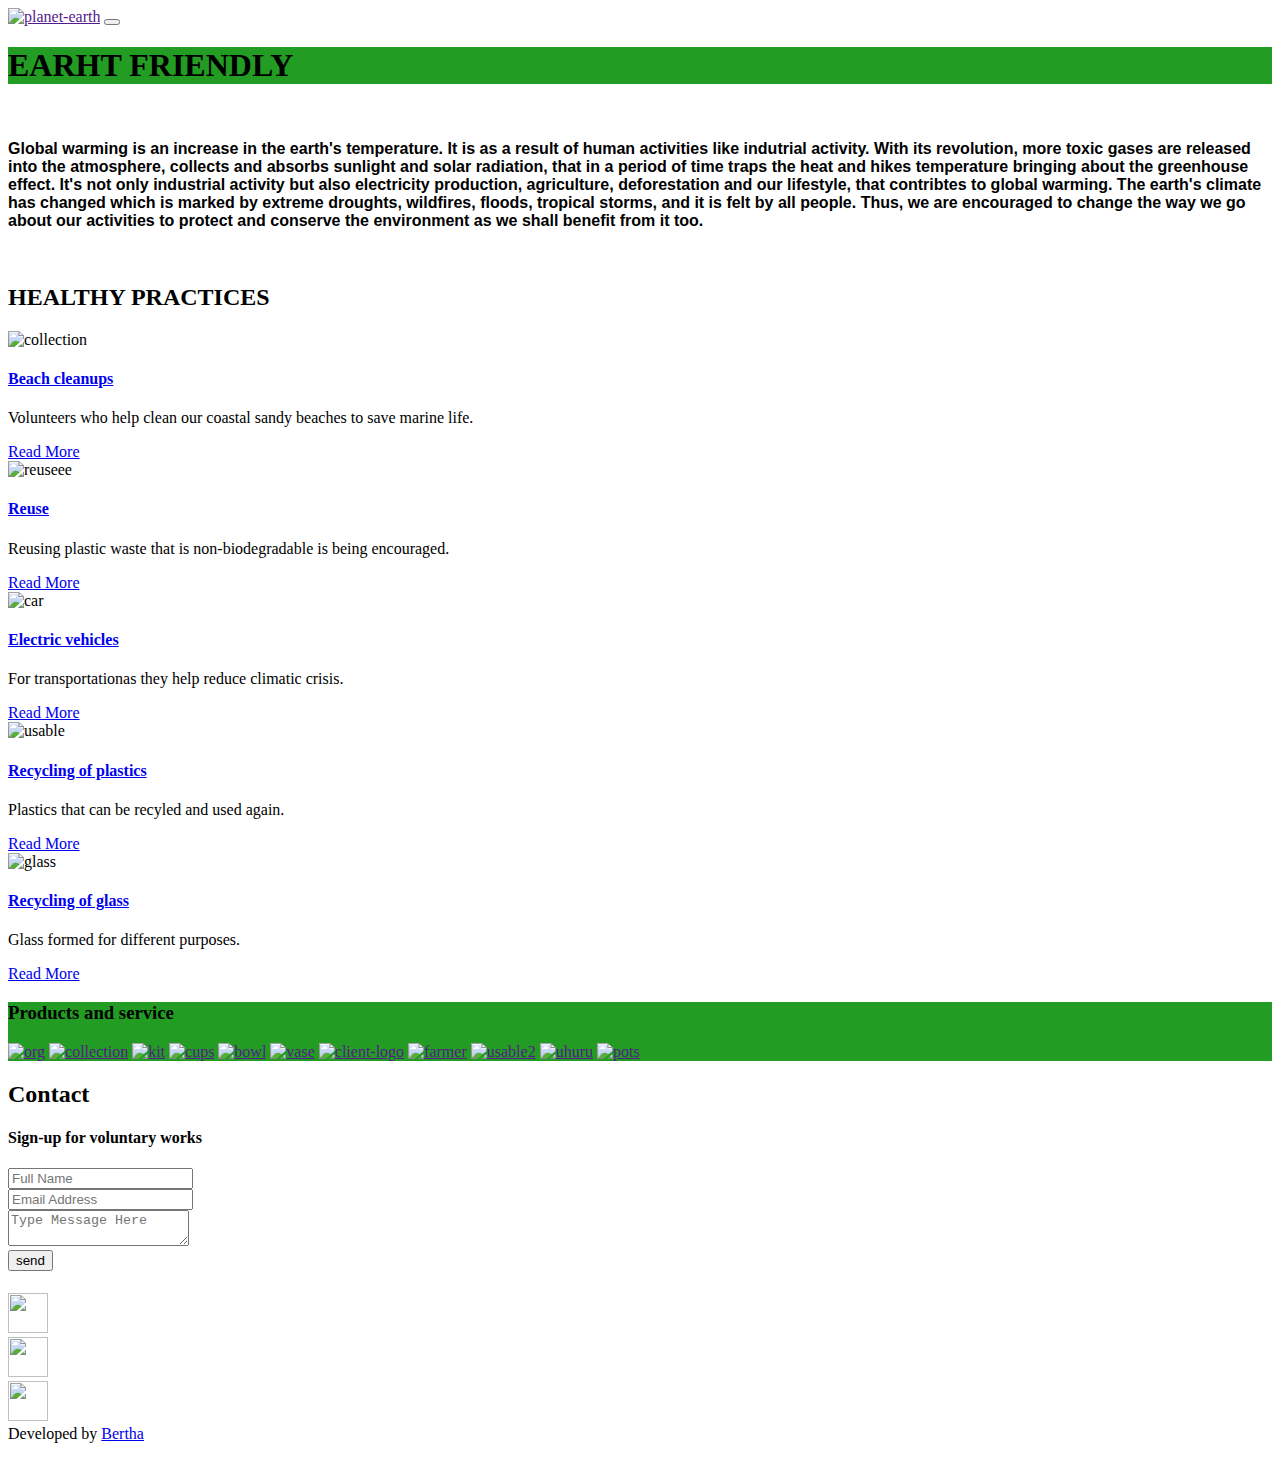
==== index.html @ 5076a126 "Add files via upload" ====
<!DOCTYPE html>

<!--
 // WEBSITE: https://themefisher.com
 // TWITTER: https://twitter.com/themefisher
 // FACEBOOK: https://www.facebook.com/themefisher
 // GITHUB: https://github.com/themefisher/
-->

<html lang="en">
<head>

  <!-- Basic Page Needs
  ================================================== -->
  <meta charset="utf-8">
  <title>EARTH FRIENDLY</title>

  <!-- Mobile Specific Metas
  ================================================== -->
  <meta http-equiv="X-UA-Compatible" content="IE=edge">
  <meta name="description" content="Creative Portfolio Template">
  <meta name="viewport" content="width=device-width, initial-scale=1.0, maximum-scale=5.0">
  <meta name="author" content="Themefisher">
  <meta name="generator" content="Themefisher Kross Template v1.0">
  <!-- Favicon -->
  <link rel="shortcut icon" type="image/x-icon" href="project/planet-earth.png" />
  
  <!-- ** Plugins Needed for the Project ** -->
  <!-- Bootstrap -->
  <link rel="stylesheet" href="plugins/bootstrap/bootstrap.min.css">
  <!-- slick slider -->
  <link rel="stylesheet" href="plugins/slick/slick.css">
  <!-- themefy-icon -->
  <link rel="stylesheet" href="plugins/themify-icons/themify-icons.css">

  <!-- Main Stylesheet -->
  <link href="css/style.css" rel="stylesheet">

</head>
<body>
  

<header class="navigation fixed-top">
  <nav class="navbar navbar-expand-lg navbar-dark">
    <a class="navbar-brand font-tertiary h3" href=""><img src="project/planet-earth.png" alt="planet-earth" height="100" width="100"></a>
    <button class="navbar-toggler" type="button" data-toggle="collapse" data-target="#navigation"
      aria-controls="navigation" aria-expanded="false" aria-label="Toggle navigation">
      <span class="navbar-toggler-icon"></span>
    </button>
  </nav>
</header>

<!-- page title -->
<section class="page-title bg-primary position-relative" style="background-color: rgb(34, 156, 34);">
  <div class="container">
    <div class="row">
      <div class="col-12 text-center">
        <h1 class="text-white font-tertiary">EARHT FRIENDLY</h1>
      </div>
    </div>
  </div>
</section>
<!-- /page title -->

<br>
<div class="col-12 text-center" style="font-weight: 800; font-size:max ; font-family: Impact, Haettenschweiler, 'Arial Narrow Bold', sans-serif;">
  <p>Global warming is an increase in the earth's temperature. It is as a result of human activities like indutrial activity. With its revolution, more toxic gases are released into the atmosphere, collects and absorbs sunlight and solar radiation, that in a period of time traps the heat and hikes temperature bringing about the greenhouse effect. It's not only industrial activity but also electricity production, agriculture, deforestation and our lifestyle, that contribtes to global warming. The earth's climate has changed which is marked by extreme droughts, wildfires, floods, tropical storms, and it is felt by all people. Thus, we are encouraged to change the way we go about our activities to protect and conserve the environment as we shall benefit from it too. </p>
  </div>

  <br>
<div class="col-12 text-center">
<h2 class="text-black font-tertiary">HEALTHY PRACTICES</h2>
</div>

<!-- blog -->
<section class="section">
  <div class="container">
    <div class="row">
        <div class="col-lg-4 col-sm-6 mb-4">
          <article class="card shadow">
            <img class="rounded card-img-top" src="project/collection.jpg" alt="collection" height="268">
            <div class="card-body">
              <h4 class="card-title"><a class="text-dark" href="cleanups.html">Beach cleanups</a>
              </h4>
              <p class="cars-text">Volunteers who help clean our coastal sandy beaches to save marine life.</p>
              <a href="cleanups.html" class="btn btn-xs btn-primary">Read More</a>
            </div>
          </article>
        </div>
      <div class="col-lg-4 col-sm-6 mb-4">
        <article class="card shadow">
          <img class="rounded card-img-top" src="project/reuseee.jpeg" alt="reuseee" height="268" width="100">
          <div class="card-body">
            <h4 class="card-title"><a class="text-dark" href="reuse.html">Reuse</a>
            </h4>
            <p class="cars-text">Reusing plastic waste that is non-biodegradable is being encouraged.</p>
            <a href="reuse.html" class="btn btn-xs btn-primary">Read More</a>
          </div>
        </article>
      </div>
      <div class="col-lg-4 col-sm-6 mb-4">
        <article class="card shadow">
          <img class="rounded card-img-top" src="project/car.jpg" alt="car" height="268">
          <div class="card-body">
            <h4 class="card-title"><a class="text-dark" href="electric.html">Electric vehicles</a>
            </h4>
            <p class="cars-text">For transportationas they help reduce climatic crisis.</p>
            <a href="electric.html" class="btn btn-xs btn-primary">Read More</a>
          </div>
        </article>
      </div>
      <div class="col-lg-4 col-sm-6 mb-4">
        <article class="card shadow">
          <img class="rounded card-img-top" src="project/usable.png" alt="usable" height="268">
          <div class="card-body">
            <h4 class="card-title"><a class="text-dark" href="plastic.html">Recycling of plastics</a>
            </h4>
            <p class="cars-text">Plastics that can be recyled and used again.</p>
            <a href="plastic.html" class="btn btn-xs btn-primary">Read More</a>
          </div>
        </article>
      </div>
      <div class="col-lg-4 col-sm-6 mb-4">
        <article class="card shadow">
          <img class="rounded card-img-top" src="project/glass.jpg" alt="glass" height="268">
          <div class="card-body">
            <h4 class="card-title"><a class="text-dark" href="glass.html">Recycling of glass</a>
            </h4>
            <p class="cars-text">Glass formed for different purposes.</p>
            <a href="glass.html" class="btn btn-xs btn-primary">Read More</a>
          </div>
        </article>
      </div>
    </div>
  </div>
</section>
<!-- /blog -->

<!-- clients -->
<section class="section bg-green" style="background-color: rgb(34, 156, 34)";>
  <div class="container">
    <div class="row">
      <div class="col-12 text-center">
        <h3 class="section-title" style="color:black">Products and service</h3>
      </div>
    </div>
    <div class="row">
      <div class="col-12">
        <div class="client-logo-slider d-flex align-items-center">
          <a href="" class="text-center d-block outline-0 p-4"><img class="d-unset img-fluid"
              src="project/org.jpg" alt="org" height="1200" width="1500"></a>
          <a href="" class="text-center d-block outline-0 p-4"><img class="d-unset img-fluid"
              src="project/collection.jpg" alt="collection" height="200" width="200"></a>
          <a href="" class="text-center d-block outline-0 p-4"><img class="d-unset img-fluid"
              src="project/kit.png" alt="kit" height="135" width="135"></a>
          <a href="" class="text-center d-block outline-0 p-4"><img class="d-unset img-fluid"
              src="project/cups.png" alt="cups" height="135" width="135"></a>
          <a href="" class="text-center d-block outline-0 p-4"><img class="d-unset img-fluid"
              src="project/bowl.png" alt="bowl" height="135" width="135"></a>
          <a href="" class="text-center d-block outline-0 p-4"><img class="d-unset img-fluid"
              src="project/vase.png" alt="vase" height="135" width="135"></a>
          <a href="" class="text-center d-block outline-0 p-4"><img class="d-unset img-fluid"
              src="project/window.jpg" alt="client-logo"></a>
          <a href="" class="text-center d-block outline-0 p-4"><img class="d-unset img-fluid"
                src="project/farmer.jpg" alt="farmer" height="200" width="200"></a>
          <a href="" class="text-center d-block outline-0 p-4"><img class="d-unset img-fluid"
                  src="project/usable2.png" alt="usable2" height="00" width="200"></a>
          <a href="" class="text-center d-block outline-0 p-4"><img class="d-unset img-fluid"
                    src="project/uhuru.png" alt="uhuru" height="100" width="200"></a>
          <a href="" class="text-center d-block outline-0 p-4"><img class="d-unset img-fluid"
                      src="project/pots.jpg" alt="pots" height="100" width="200"></a>
        </div>
      </div>
    </div>
  </div>
</section>
<!-- /clients -->

<!-- contact -->
<section class="section section-on-footer" data-background="color: bg-white">
  <div class="container">
    <div class="row">
      <div class="col-12 text-center">
        <h2 class="section-title">Contact</h2>
      </div>
      <div class="col-lg-8 mx-auto">
        <div class="bg-white rounded text-center p-5 shadow-down">
          <h4 class="mb-80">Sign-up for voluntary works</h4>
          <form action="#" class="row">
            <div class="col-md-6">
              <input type="text" id="name" name="name" placeholder="Full Name" class="form-control px-0 mb-4" required>
            </div>
            <div class="col-md-6">
              <input type="email" id="email" name="email" placeholder="Email Address" class="form-control px-0 mb-4" required>
            </div>
            <div class="col-12">
              <textarea name="message" id="message" class="form-control px-0 mb-4"
                placeholder="Type Message Here" required></textarea>
            </div>
            <div class="col-lg-6 col-10 mx-auto">
              <button class="btn btn-primary w-100">send</button>
            </div>
          </form>
        </div>
      </div>
    </div>
  </div>
</section>
<!-- /contact -->

<!-- footer -->
<footer class="bg-dark footer-section">
  <div class="section">
    <div class="container">
      <div class="row">
        <div class="col-md-4 text-center">
          <h5 class="text-dark"></h5>
          <a href="https://www.facebook.com/groups/483460015429176/">
            <img src="project/FB.png" height="40" width="40">
          </a>
          <br>
          <a href="https://twitter.com/ImEarthFriendly">
            <img src="project/twitter.png" height="40" width="40">
          </a>
          <br>
          <a href="https://www.flickr.com/account">
            <img src="project/flickr.png" height="40" width="40">
          </a>
        </div>
      </div>
    </div>
  </div>
  <div class="border-top text-center border-dark py-5">
      </script> Developed by <a class="text-white-50" href="Themefisher">Bertha</a></p>
  </div>
</footer>
<!-- /footer -->

<!-- jQuery -->
<script src="plugins/jQuery/jquery.min.js"></script>
<!-- Bootstrap JS -->
<script src="plugins/bootstrap/bootstrap.min.js"></script>
<!-- slick slider -->
<script src="plugins/slick/slick.min.js"></script>
<!-- filter -->
<script src="plugins/shuffle/shuffle.min.js"></script>

<!-- Main Script -->
<script src="js/script.js"></script>

</body>
</html>
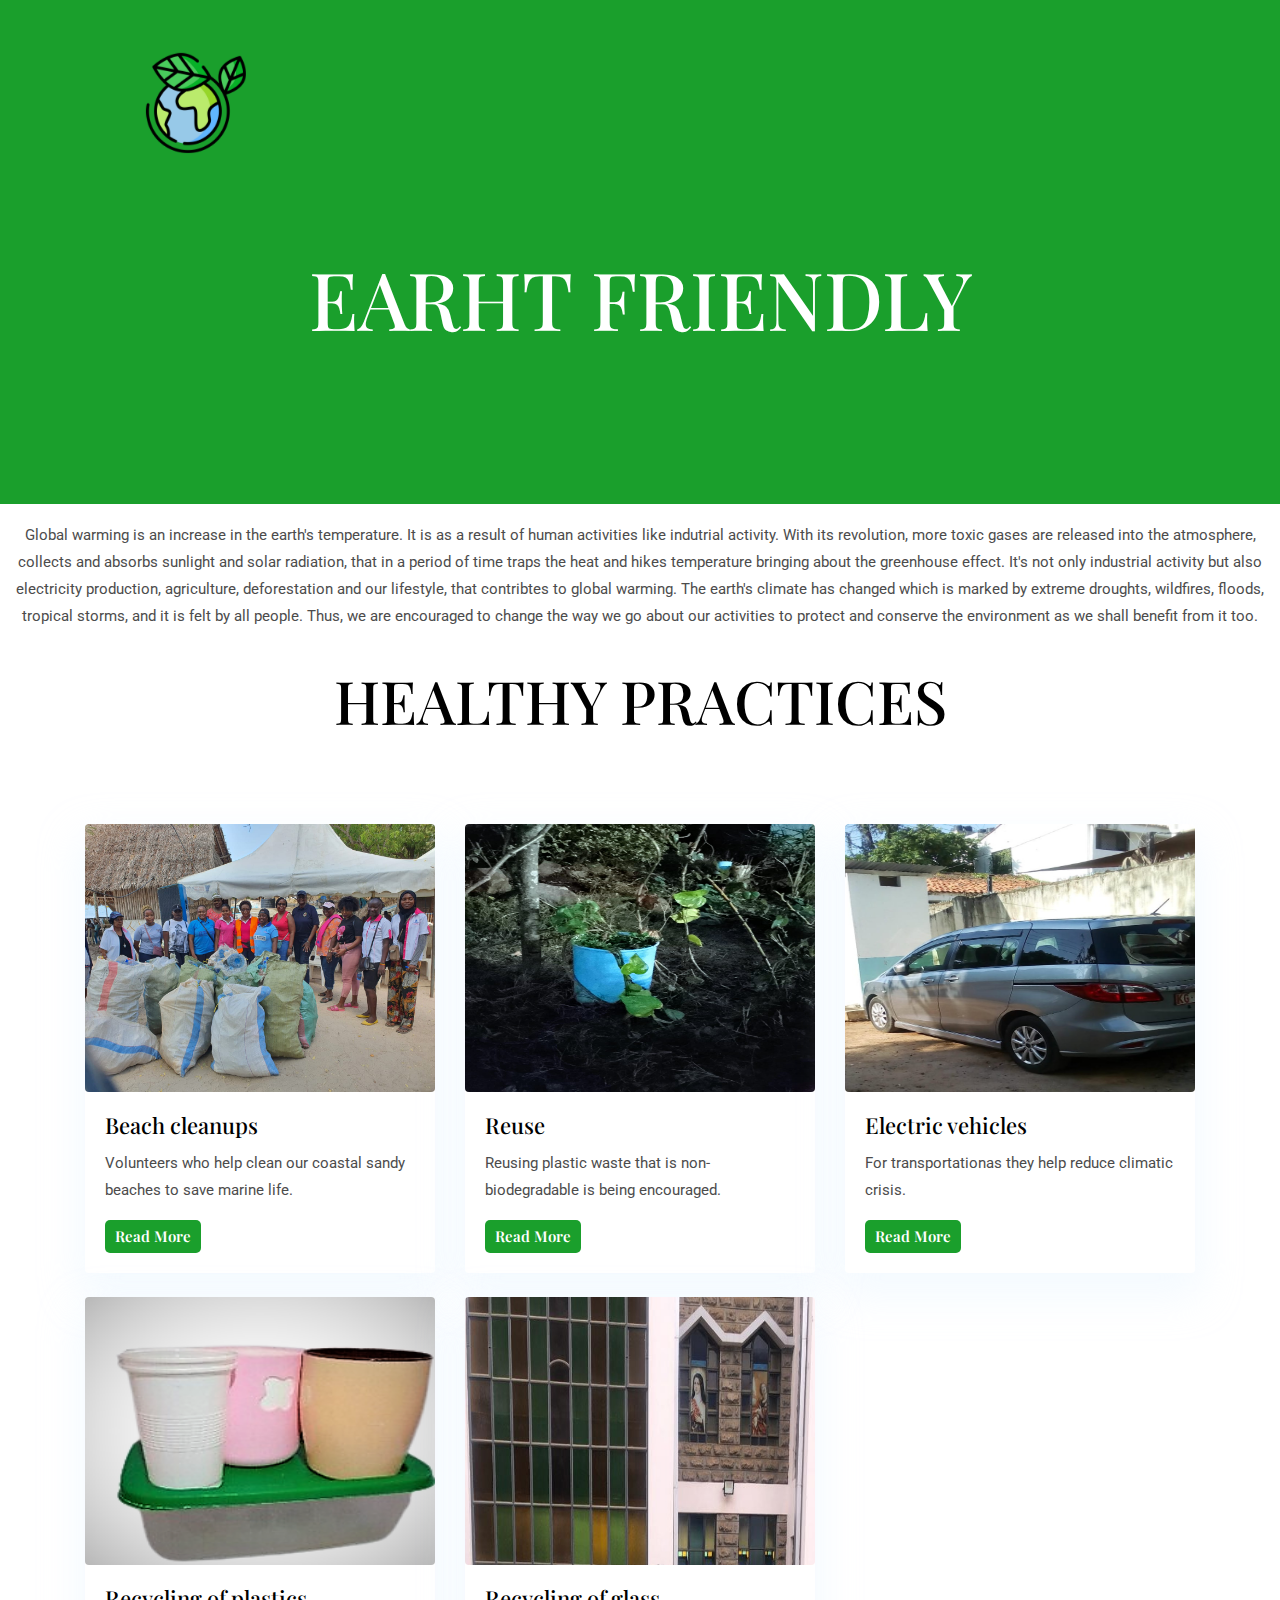
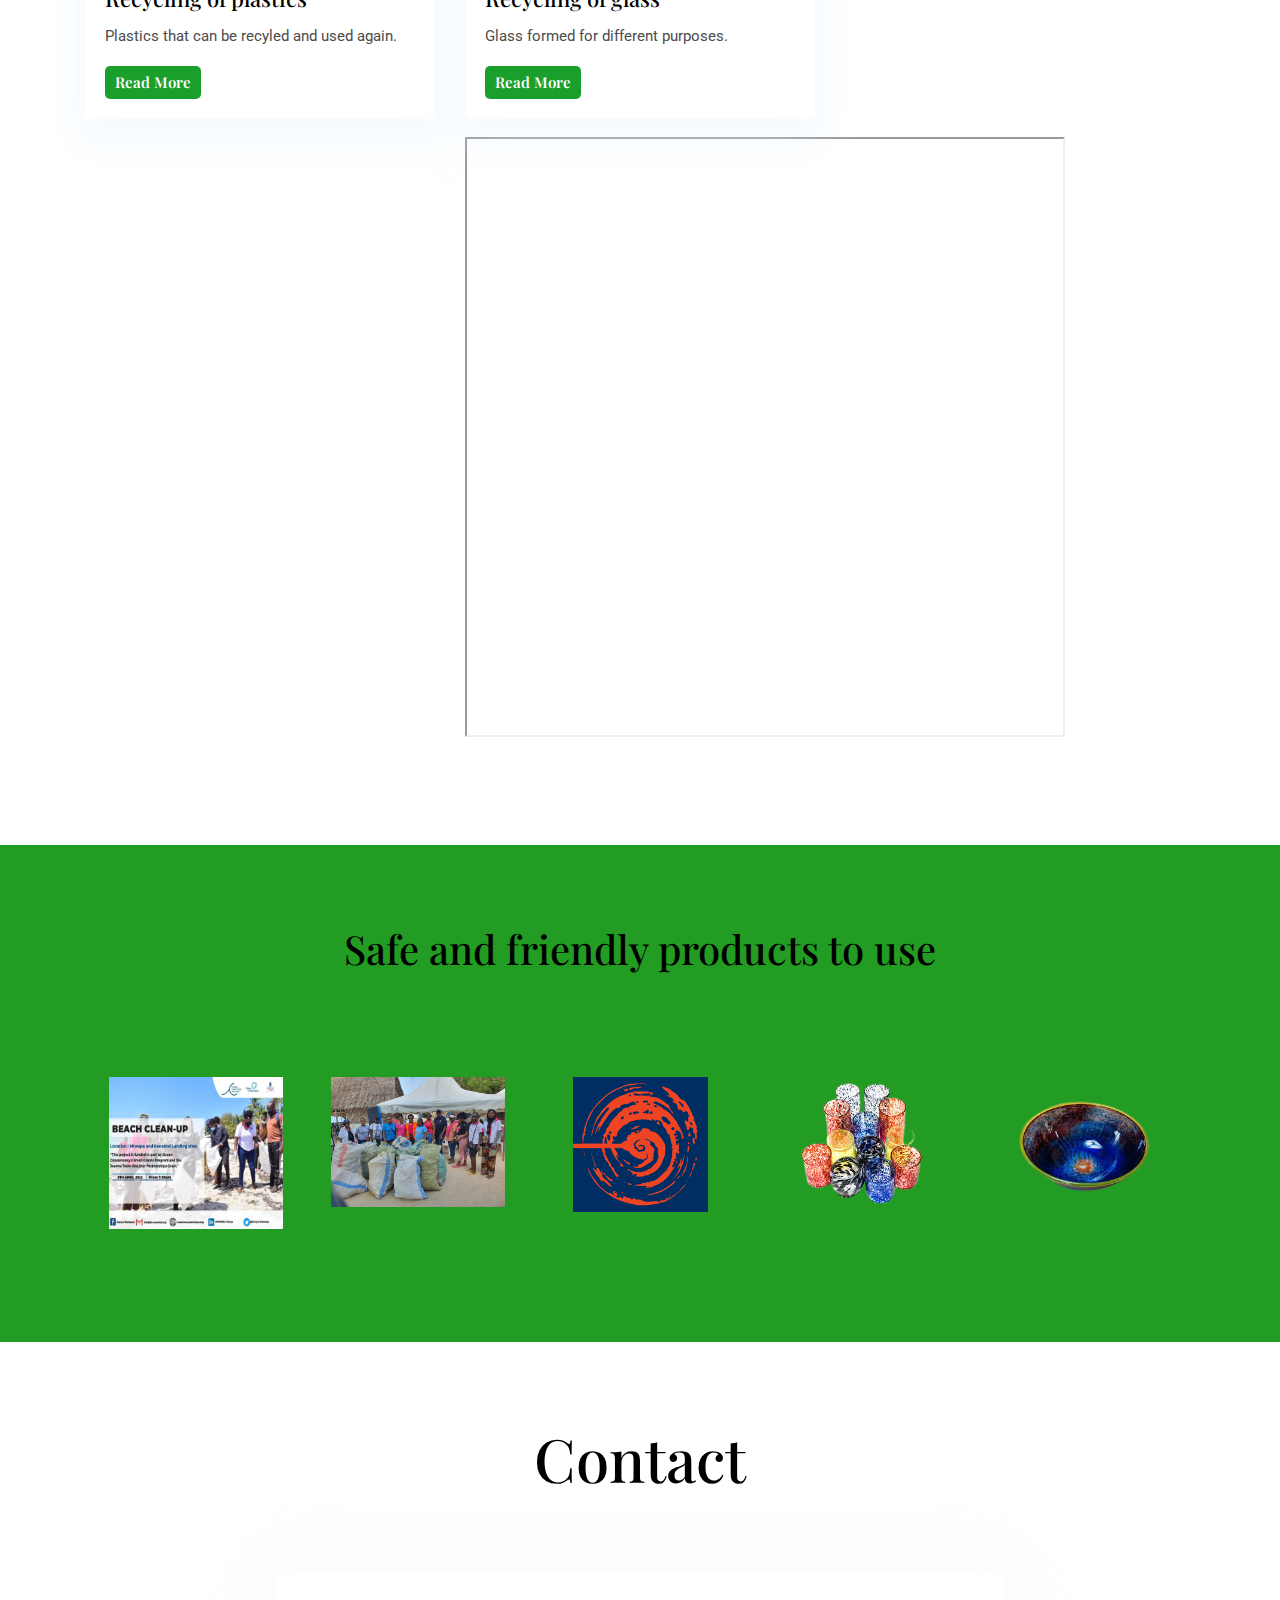
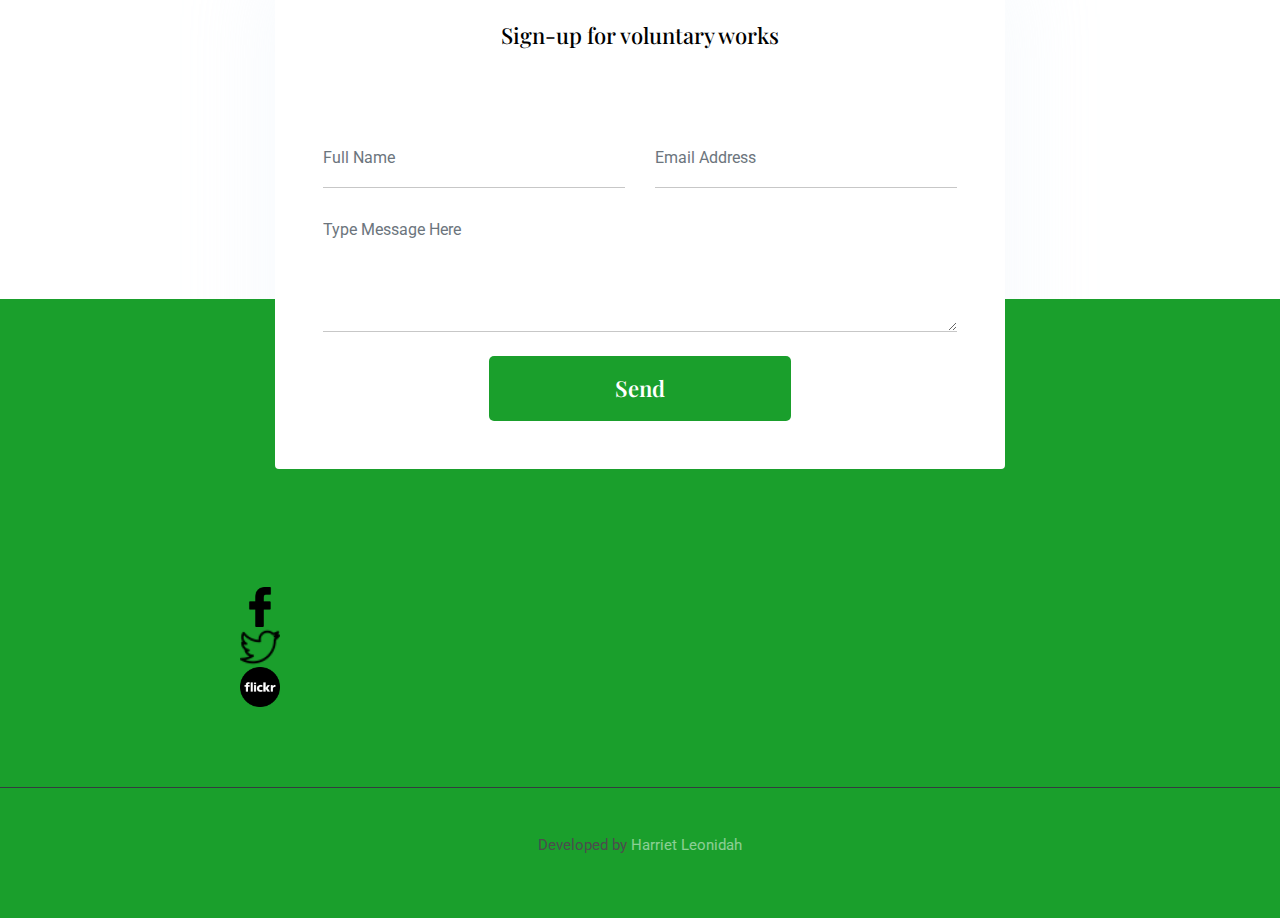
==== commit 54893e80: "Add files via upload" ====
--- a/index.html
+++ b/index.html
@@ -130,6 +130,11 @@
             <a href="glass.html" class="btn btn-xs btn-primary">Read More</a>
           </div>
         </article>
+<!--short video-->
+          <br>
+        <section>  
+          <iframe width="600" height="600" src="https://www.youtube.com/embed/oJAbATJCugs?si=6aWYAkTP6ted-lUh" title="Global warming" frameborder="20 silver" allow="accelerometer; autoplay; clipboard-write; encrypted-media; gyroscope; picture-in-picture; web-share" referrerpolicy="strict-origin-when-cross-origin" allowfullscreen></iframe>         
+        </section>
       </div>
     </div>
   </div>
@@ -141,7 +146,7 @@
   <div class="container">
     <div class="row">
       <div class="col-12 text-center">
-        <h3 class="section-title" style="color:black">Products and service</h3>
+        <h3 class="section-title" style="color:black">Safe and friendly products to use</h3>
       </div>
     </div>
     <div class="row">
@@ -231,7 +236,7 @@
     </div>
   </div>
   <div class="border-top text-center border-dark py-5">
-      </script> Developed by <a class="text-white-50" href="Themefisher">Bertha</a></p>
+      </script> Developed by <a class="text-white-50" href="Themefisher">Harriet Leonidah</a></p>
   </div>
 </footer>
 <!-- /footer -->
--- a/plugins/themify-icons/themify-icons.css
+++ b/plugins/themify-icons/themify-icons.css
@@ -0,0 +1 @@
+@font-face{font-family:themify;src:url(fonts/themify.eot?-fvbane);src:url(fonts/themify.eot?#iefix-fvbane) format('embedded-opentype'),url(fonts/themify.woff?-fvbane) format('woff'),url(fonts/themify.ttf?-fvbane) format('truetype'),url(fonts/themify.svg?-fvbane#themify) format('svg');font-weight:400;font-style:normal}[class*=" ti-"],[class^=ti-]{font-family:themify;speak:none;font-style:normal;font-weight:400;font-variant:normal;text-transform:none;line-height:1;-webkit-font-smoothing:antialiased;-moz-osx-font-smoothing:grayscale}.ti-wand:before{content:"\e600"}.ti-volume:before{content:"\e601"}.ti-user:before{content:"\e602"}.ti-unlock:before{content:"\e603"}.ti-unlink:before{content:"\e604"}.ti-trash:before{content:"\e605"}.ti-thought:before{content:"\e606"}.ti-target:before{content:"\e607"}.ti-tag:before{content:"\e608"}.ti-tablet:before{content:"\e609"}.ti-star:before{content:"\e60a"}.ti-spray:before{content:"\e60b"}.ti-signal:before{content:"\e60c"}.ti-shopping-cart:before{content:"\e60d"}.ti-shopping-cart-full:before{content:"\e60e"}.ti-settings:before{content:"\e60f"}.ti-search:before{content:"\e610"}.ti-zoom-in:before{content:"\e611"}.ti-zoom-out:before{content:"\e612"}.ti-cut:before{content:"\e613"}.ti-ruler:before{content:"\e614"}.ti-ruler-pencil:before{content:"\e615"}.ti-ruler-alt:before{content:"\e616"}.ti-bookmark:before{content:"\e617"}.ti-bookmark-alt:before{content:"\e618"}.ti-reload:before{content:"\e619"}.ti-plus:before{content:"\e61a"}.ti-pin:before{content:"\e61b"}.ti-pencil:before{content:"\e61c"}.ti-pencil-alt:before{content:"\e61d"}.ti-paint-roller:before{content:"\e61e"}.ti-paint-bucket:before{content:"\e61f"}.ti-na:before{content:"\e620"}.ti-mobile:before{content:"\e621"}.ti-minus:before{content:"\e622"}.ti-medall:before{content:"\e623"}.ti-medall-alt:before{content:"\e624"}.ti-marker:before{content:"\e625"}.ti-marker-alt:before{content:"\e626"}.ti-arrow-up:before{content:"\e627"}.ti-arrow-right:before{content:"\e628"}.ti-arrow-left:before{content:"\e629"}.ti-arrow-down:before{content:"\e62a"}.ti-lock:before{content:"\e62b"}.ti-location-arrow:before{content:"\e62c"}.ti-link:before{content:"\e62d"}.ti-layout:before{content:"\e62e"}.ti-layers:before{content:"\e62f"}.ti-layers-alt:before{content:"\e630"}.ti-key:before{content:"\e631"}.ti-import:before{content:"\e632"}.ti-image:before{content:"\e633"}.ti-heart:before{content:"\e634"}.ti-heart-broken:before{content:"\e635"}.ti-hand-stop:before{content:"\e636"}.ti-hand-open:before{content:"\e637"}.ti-hand-drag:before{content:"\e638"}.ti-folder:before{content:"\e639"}.ti-flag:before{content:"\e63a"}.ti-flag-alt:before{content:"\e63b"}.ti-flag-alt-2:before{content:"\e63c"}.ti-eye:before{content:"\e63d"}.ti-export:before{content:"\e63e"}.ti-exchange-vertical:before{content:"\e63f"}.ti-desktop:before{content:"\e640"}.ti-cup:before{content:"\e641"}.ti-crown:before{content:"\e642"}.ti-comments:before{content:"\e643"}.ti-comment:before{content:"\e644"}.ti-comment-alt:before{content:"\e645"}.ti-close:before{content:"\e646"}.ti-clip:before{content:"\e647"}.ti-angle-up:before{content:"\e648"}.ti-angle-right:before{content:"\e649"}.ti-angle-left:before{content:"\e64a"}.ti-angle-down:before{content:"\e64b"}.ti-check:before{content:"\e64c"}.ti-check-box:before{content:"\e64d"}.ti-camera:before{content:"\e64e"}.ti-announcement:before{content:"\e64f"}.ti-brush:before{content:"\e650"}.ti-briefcase:before{content:"\e651"}.ti-bolt:before{content:"\e652"}.ti-bolt-alt:before{content:"\e653"}.ti-blackboard:before{content:"\e654"}.ti-bag:before{content:"\e655"}.ti-move:before{content:"\e656"}.ti-arrows-vertical:before{content:"\e657"}.ti-arrows-horizontal:before{content:"\e658"}.ti-fullscreen:before{content:"\e659"}.ti-arrow-top-right:before{content:"\e65a"}.ti-arrow-top-left:before{content:"\e65b"}.ti-arrow-circle-up:before{content:"\e65c"}.ti-arrow-circle-right:before{content:"\e65d"}.ti-arrow-circle-left:before{content:"\e65e"}.ti-arrow-circle-down:before{content:"\e65f"}.ti-angle-double-up:before{content:"\e660"}.ti-angle-double-right:before{content:"\e661"}.ti-angle-double-left:before{content:"\e662"}.ti-angle-double-down:before{content:"\e663"}.ti-zip:before{content:"\e664"}.ti-world:before{content:"\e665"}.ti-wheelchair:before{content:"\e666"}.ti-view-list:before{content:"\e667"}.ti-view-list-alt:before{content:"\e668"}.ti-view-grid:before{content:"\e669"}.ti-uppercase:before{content:"\e66a"}.ti-upload:before{content:"\e66b"}.ti-underline:before{content:"\e66c"}.ti-truck:before{content:"\e66d"}.ti-timer:before{content:"\e66e"}.ti-ticket:before{content:"\e66f"}.ti-thumb-up:before{content:"\e670"}.ti-thumb-down:before{content:"\e671"}.ti-text:before{content:"\e672"}.ti-stats-up:before{content:"\e673"}.ti-stats-down:before{content:"\e674"}.ti-split-v:before{content:"\e675"}.ti-split-h:before{content:"\e676"}.ti-smallcap:before{content:"\e677"}.ti-shine:before{content:"\e678"}.ti-shift-right:before{content:"\e679"}.ti-shift-left:before{content:"\e67a"}.ti-shield:before{content:"\e67b"}.ti-notepad:before{content:"\e67c"}.ti-server:before{content:"\e67d"}.ti-quote-right:before{content:"\e67e"}.ti-quote-left:before{content:"\e67f"}.ti-pulse:before{content:"\e680"}.ti-printer:before{content:"\e681"}.ti-power-off:before{content:"\e682"}.ti-plug:before{content:"\e683"}.ti-pie-chart:before{content:"\e684"}.ti-paragraph:before{content:"\e685"}.ti-panel:before{content:"\e686"}.ti-package:before{content:"\e687"}.ti-music:before{content:"\e688"}.ti-music-alt:before{content:"\e689"}.ti-mouse:before{content:"\e68a"}.ti-mouse-alt:before{content:"\e68b"}.ti-money:before{content:"\e68c"}.ti-microphone:before{content:"\e68d"}.ti-menu:before{content:"\e68e"}.ti-menu-alt:before{content:"\e68f"}.ti-map:before{content:"\e690"}.ti-map-alt:before{content:"\e691"}.ti-loop:before{content:"\e692"}.ti-location-pin:before{content:"\e693"}.ti-list:before{content:"\e694"}.ti-light-bulb:before{content:"\e695"}.ti-Italic:before{content:"\e696"}.ti-info:before{content:"\e697"}.ti-infinite:before{content:"\e698"}.ti-id-badge:before{content:"\e699"}.ti-hummer:before{content:"\e69a"}.ti-home:before{content:"\e69b"}.ti-help:before{content:"\e69c"}.ti-headphone:before{content:"\e69d"}.ti-harddrives:before{content:"\e69e"}.ti-harddrive:before{content:"\e69f"}.ti-gift:before{content:"\e6a0"}.ti-game:before{content:"\e6a1"}.ti-filter:before{content:"\e6a2"}.ti-files:before{content:"\e6a3"}.ti-file:before{content:"\e6a4"}.ti-eraser:before{content:"\e6a5"}.ti-envelope:before{content:"\e6a6"}.ti-download:before{content:"\e6a7"}.ti-direction:before{content:"\e6a8"}.ti-direction-alt:before{content:"\e6a9"}.ti-dashboard:before{content:"\e6aa"}.ti-control-stop:before{content:"\e6ab"}.ti-control-shuffle:before{content:"\e6ac"}.ti-control-play:before{content:"\e6ad"}.ti-control-pause:before{content:"\e6ae"}.ti-control-forward:before{content:"\e6af"}.ti-control-backward:before{content:"\e6b0"}.ti-cloud:before{content:"\e6b1"}.ti-cloud-up:before{content:"\e6b2"}.ti-cloud-down:before{content:"\e6b3"}.ti-clipboard:before{content:"\e6b4"}.ti-car:before{content:"\e6b5"}.ti-calendar:before{content:"\e6b6"}.ti-book:before{content:"\e6b7"}.ti-bell:before{content:"\e6b8"}.ti-basketball:before{content:"\e6b9"}.ti-bar-chart:before{content:"\e6ba"}.ti-bar-chart-alt:before{content:"\e6bb"}.ti-back-right:before{content:"\e6bc"}.ti-back-left:before{content:"\e6bd"}.ti-arrows-corner:before{content:"\e6be"}.ti-archive:before{content:"\e6bf"}.ti-anchor:before{content:"\e6c0"}.ti-align-right:before{content:"\e6c1"}.ti-align-left:before{content:"\e6c2"}.ti-align-justify:before{content:"\e6c3"}.ti-align-center:before{content:"\e6c4"}.ti-alert:before{content:"\e6c5"}.ti-alarm-clock:before{content:"\e6c6"}.ti-agenda:before{content:"\e6c7"}.ti-write:before{content:"\e6c8"}.ti-window:before{content:"\e6c9"}.ti-widgetized:before{content:"\e6ca"}.ti-widget:before{content:"\e6cb"}.ti-widget-alt:before{content:"\e6cc"}.ti-wallet:before{content:"\e6cd"}.ti-video-clapper:before{content:"\e6ce"}.ti-video-camera:before{content:"\e6cf"}.ti-vector:before{content:"\e6d0"}.ti-themify-logo:before{content:"\e6d1"}.ti-themify-favicon:before{content:"\e6d2"}.ti-themify-favicon-alt:before{content:"\e6d3"}.ti-support:before{content:"\e6d4"}.ti-stamp:before{content:"\e6d5"}.ti-split-v-alt:before{content:"\e6d6"}.ti-slice:before{content:"\e6d7"}.ti-shortcode:before{content:"\e6d8"}.ti-shift-right-alt:before{content:"\e6d9"}.ti-shift-left-alt:before{content:"\e6da"}.ti-ruler-alt-2:before{content:"\e6db"}.ti-receipt:before{content:"\e6dc"}.ti-pin2:before{content:"\e6dd"}.ti-pin-alt:before{content:"\e6de"}.ti-pencil-alt2:before{content:"\e6df"}.ti-palette:before{content:"\e6e0"}.ti-more:before{content:"\e6e1"}.ti-more-alt:before{content:"\e6e2"}.ti-microphone-alt:before{content:"\e6e3"}.ti-magnet:before{content:"\e6e4"}.ti-line-double:before{content:"\e6e5"}.ti-line-dotted:before{content:"\e6e6"}.ti-line-dashed:before{content:"\e6e7"}.ti-layout-width-full:before{content:"\e6e8"}.ti-layout-width-default:before{content:"\e6e9"}.ti-layout-width-default-alt:before{content:"\e6ea"}.ti-layout-tab:before{content:"\e6eb"}.ti-layout-tab-window:before{content:"\e6ec"}.ti-layout-tab-v:before{content:"\e6ed"}.ti-layout-tab-min:before{content:"\e6ee"}.ti-layout-slider:before{content:"\e6ef"}.ti-layout-slider-alt:before{content:"\e6f0"}.ti-layout-sidebar-right:before{content:"\e6f1"}.ti-layout-sidebar-none:before{content:"\e6f2"}.ti-layout-sidebar-left:before{content:"\e6f3"}.ti-layout-placeholder:before{content:"\e6f4"}.ti-layout-menu:before{content:"\e6f5"}.ti-layout-menu-v:before{content:"\e6f6"}.ti-layout-menu-separated:before{content:"\e6f7"}.ti-layout-menu-full:before{content:"\e6f8"}.ti-layout-media-right-alt:before{content:"\e6f9"}.ti-layout-media-right:before{content:"\e6fa"}.ti-layout-media-overlay:before{content:"\e6fb"}.ti-layout-media-overlay-alt:before{content:"\e6fc"}.ti-layout-media-overlay-alt-2:before{content:"\e6fd"}.ti-layout-media-left-alt:before{content:"\e6fe"}.ti-layout-media-left:before{content:"\e6ff"}.ti-layout-media-center-alt:before{content:"\e700"}.ti-layout-media-center:before{content:"\e701"}.ti-layout-list-thumb:before{content:"\e702"}.ti-layout-list-thumb-alt:before{content:"\e703"}.ti-layout-list-post:before{content:"\e704"}.ti-layout-list-large-image:before{content:"\e705"}.ti-layout-line-solid:before{content:"\e706"}.ti-layout-grid4:before{content:"\e707"}.ti-layout-grid3:before{content:"\e708"}.ti-layout-grid2:before{content:"\e709"}.ti-layout-grid2-thumb:before{content:"\e70a"}.ti-layout-cta-right:before{content:"\e70b"}.ti-layout-cta-left:before{content:"\e70c"}.ti-layout-cta-center:before{content:"\e70d"}.ti-layout-cta-btn-right:before{content:"\e70e"}.ti-layout-cta-btn-left:before{content:"\e70f"}.ti-layout-column4:before{content:"\e710"}.ti-layout-column3:before{content:"\e711"}.ti-layout-column2:before{content:"\e712"}.ti-layout-accordion-separated:before{content:"\e713"}.ti-layout-accordion-merged:before{content:"\e714"}.ti-layout-accordion-list:before{content:"\e715"}.ti-ink-pen:before{content:"\e716"}.ti-info-alt:before{content:"\e717"}.ti-help-alt:before{content:"\e718"}.ti-headphone-alt:before{content:"\e719"}.ti-hand-point-up:before{content:"\e71a"}.ti-hand-point-right:before{content:"\e71b"}.ti-hand-point-left:before{content:"\e71c"}.ti-hand-point-down:before{content:"\e71d"}.ti-gallery:before{content:"\e71e"}.ti-face-smile:before{content:"\e71f"}.ti-face-sad:before{content:"\e720"}.ti-credit-card:before{content:"\e721"}.ti-control-skip-forward:before{content:"\e722"}.ti-control-skip-backward:before{content:"\e723"}.ti-control-record:before{content:"\e724"}.ti-control-eject:before{content:"\e725"}.ti-comments-smiley:before{content:"\e726"}.ti-brush-alt:before{content:"\e727"}.ti-youtube:before{content:"\e728"}.ti-vimeo:before{content:"\e729"}.ti-twitter:before{content:"\e72a"}.ti-time:before{content:"\e72b"}.ti-tumblr:before{content:"\e72c"}.ti-skype:before{content:"\e72d"}.ti-share:before{content:"\e72e"}.ti-share-alt:before{content:"\e72f"}.ti-rocket:before{content:"\e730"}.ti-pinterest:before{content:"\e731"}.ti-new-window:before{content:"\e732"}.ti-microsoft:before{content:"\e733"}.ti-list-ol:before{content:"\e734"}.ti-linkedin:before{content:"\e735"}.ti-layout-sidebar-2:before{content:"\e736"}.ti-layout-grid4-alt:before{content:"\e737"}.ti-layout-grid3-alt:before{content:"\e738"}.ti-layout-grid2-alt:before{content:"\e739"}.ti-layout-column4-alt:before{content:"\e73a"}.ti-layout-column3-alt:before{content:"\e73b"}.ti-layout-column2-alt:before{content:"\e73c"}.ti-instagram:before{content:"\e73d"}.ti-google:before{content:"\e73e"}.ti-github:before{content:"\e73f"}.ti-flickr:before{content:"\e740"}.ti-facebook:before{content:"\e741"}.ti-dropbox:before{content:"\e742"}.ti-dribbble:before{content:"\e743"}.ti-apple:before{content:"\e744"}.ti-android:before{content:"\e745"}.ti-save:before{content:"\e746"}.ti-save-alt:before{content:"\e747"}.ti-yahoo:before{content:"\e748"}.ti-wordpress:before{content:"\e749"}.ti-vimeo-alt:before{content:"\e74a"}.ti-twitter-alt:before{content:"\e74b"}.ti-tumblr-alt:before{content:"\e74c"}.ti-trello:before{content:"\e74d"}.ti-stack-overflow:before{content:"\e74e"}.ti-soundcloud:before{content:"\e74f"}.ti-sharethis:before{content:"\e750"}.ti-sharethis-alt:before{content:"\e751"}.ti-reddit:before{content:"\e752"}.ti-pinterest-alt:before{content:"\e753"}.ti-microsoft-alt:before{content:"\e754"}.ti-linux:before{content:"\e755"}.ti-jsfiddle:before{content:"\e756"}.ti-joomla:before{content:"\e757"}.ti-html5:before{content:"\e758"}.ti-flickr-alt:before{content:"\e759"}.ti-email:before{content:"\e75a"}.ti-drupal:before{content:"\e75b"}.ti-dropbox-alt:before{content:"\e75c"}.ti-css3:before{content:"\e75d"}.ti-rss:before{content:"\e75e"}.ti-rss-alt:before{content:"\e75f"}--- a/css/style.css
+++ b/css/style.css
@@ -0,0 +1,834 @@
+/**
+ * WEBSITE: https://themefisher.com
+ * TWITTER: https://twitter.com/themefisher
+ * FACEBOOK: https://www.facebook.com/themefisher
+ * GITHUB: https://github.com/themefisher/
+ */
+
+/*  typography */
+@import url("https://fonts.googleapis.com/css?family=Playfair+Display:700|Roboto:400");
+body {
+  line-height: 1.2;
+  font-family: "Roboto", sans-serif;
+  -webkit-font-smoothing: antialiased;
+  font-size: 15px;
+  color: #4c4c4c;
+}
+
+p, .paragraph {
+  font-weight: 400;
+  color: #4c4c4c;
+  font-size: 15px;
+  line-height: 1.8;
+  font-family: "Roboto", sans-serif;
+}
+p-lg, .paragraph-lg {
+  font-size: 22px;
+}
+
+h1, h2, h3, h4, h5, h6 {
+  color: #000;
+  font-family: "Playfair Display", serif;
+  line-height: 1.2;
+}
+
+h1, .h1 {
+  font-size: 80px;
+}
+@media (max-width: 991px) {
+  h1, .h1 {
+    font-size: 65px;
+  }
+}
+
+h2, .h2 {
+  font-size: 60px;
+}
+@media (max-width: 991px) {
+  h2, .h2 {
+    font-size: 50px;
+  }
+}
+
+h3, .h3 {
+  font-size: 40px;
+}
+
+h4, .h4 {
+  font-size: 22px;
+}
+
+h5, .h5 {
+  font-size: 18px;
+}
+
+h6, .h6 {
+  font-size: 14px;
+}
+
+/* Button style */
+.btn {
+  font-size: 22px;
+  font-family: "Playfair Display", serif;
+  text-transform: capitalize;
+  padding: 16px 44px;
+  border-radius: 5px;
+  font-weight: 600;
+  border: 0;
+  position: relative;
+  z-index: 1;
+  transition: 0.2s ease;
+}
+.btn:focus {
+  outline: 0;
+  box-shadow: none !important;
+}
+.btn:active {
+  box-shadow: none;
+}
+.btn-sm {
+  font-size: 15px;
+  padding: 10px 30px;
+}
+.btn-xs {
+  padding: 5px 10px;
+  font-size: 15px;
+}
+
+.btn-primary {
+  background: #08971bec;
+  color: #fff;
+}
+.btn-primary:active {
+  background: #08971bec !important;
+}
+.btn-primary:hover {
+  background: #08971bec;
+}
+.btn-primary.focus, .btn-primary.active {
+  background: #08971bec !important;
+  box-shadow: none !important;
+}
+
+.btn-transparent {
+  background: transparent;
+  color: #08971bec;
+  font-weight: bold;
+}
+.btn-transparent:active, .btn-transparent:hover {
+  color: #08971bec;
+}
+
+body {
+  background-color: #fff;
+  overflow-x: hidden;
+}
+
+::-moz-selection {
+  background: #08971bec;
+  color: #fff;
+}
+
+::selection {
+  background: #08971bec;
+  color: #fff;
+}
+
+/* preloader */
+.preloader {
+  position: fixed;
+  top: 0;
+  left: 0;
+  right: 0;
+  bottom: 0;
+  background-color: #fff;
+  z-index: 999;
+  display: flex;
+  align-items: center;
+  justify-content: center;
+}
+
+ol,
+ul {
+  list-style-type: none;
+  margin: 0px;
+}
+
+img {
+  vertical-align: middle;
+  border: 0;
+}
+
+a,
+a:hover,
+a:focus {
+  text-decoration: none;
+}
+
+a,
+button,
+select {
+  cursor: pointer;
+  transition: 0.2s ease;
+}
+a:focus,
+button:focus,
+select:focus {
+  outline: 0;
+}
+
+a.text-dark:hover {
+  color: #08971bec !important;
+}
+
+a:hover {
+  color: #08971bec;
+}
+
+.slick-slide {
+  outline: 0;
+}
+
+.section {
+  padding-top: 80px;
+  padding-bottom: 80px;
+}
+.section-title {
+  margin-bottom: 80px;
+  font-family: "Playfair Display", serif;
+}
+
+.bg-cover {
+  background-size: cover;
+  background-position: center center;
+  background-repeat: no-repeat;
+}
+
+/* overlay */
+.overlay {
+  position: relative;
+}
+.overlay::before {
+  position: absolute;
+  content: "";
+  height: 100%;
+  width: 100%;
+  top: 0;
+  left: 0;
+  background: #000;
+  opacity: 0.5;
+}
+
+.outline-0 {
+  outline: 0 !important;
+}
+
+.d-unset {
+  display: unset !important;
+}
+
+.bg-primary {
+  background: #08971bec !important;
+}
+
+.bg-gray {
+  background: #eaeaea !important;
+}
+
+.text-primary {
+  color: #08971bec !important;
+}
+
+.text-color {
+  color: #4c4c4c;
+}
+
+.text-dark {
+  color: #000 !important;
+}
+
+.text-light {
+  color: #999999 !important;
+}
+
+.mb-10 {
+  margin-bottom: 10px !important;
+}
+
+.mb-20 {
+  margin-bottom: 20px !important;
+}
+
+.mb-30 {
+  margin-bottom: 30px !important;
+}
+
+.mb-40 {
+  margin-bottom: 40px !important;
+}
+
+.mb-50 {
+  margin-bottom: 50px !important;
+}
+
+.mb-60 {
+  margin-bottom: 60px !important;
+}
+
+.mb-70 {
+  margin-bottom: 70px !important;
+}
+
+.mb-80 {
+  margin-bottom: 80px !important;
+}
+
+.mb-90 {
+  margin-bottom: 90px !important;
+}
+
+.mb-100 {
+  margin-bottom: 100px !important;
+}
+
+.zindex-1 {
+  z-index: 1;
+}
+
+.rounded-lg {
+  border-radius: 15px;
+}
+
+.overflow-hidden {
+  overflow: hidden;
+}
+
+.font-secondary {
+  font-family: "Playfair Display", serif !important;
+}
+
+.font-tertiary {
+  font-family: "Playfair Display", serif !important;
+}
+
+.shadow {
+  box-shadow: 0px 18px 39.1px 6.9px rgba(224, 241, 255, 0.34) !important;
+}
+
+.bg-dark {
+  background-color: #08971bec !important;
+}
+
+/* icon */
+.icon {
+  font-size: 45px;
+}
+
+.icon-bg {
+  height: 100px;
+  width: 100px;
+  line-height: 100px;
+  text-align: center;
+}
+
+.icon-light {
+  color: #c8d5ef;
+}
+
+/* /icon */
+/* slick slider */
+.slick-dots {
+  text-align: center;
+  padding-left: 0;
+}
+.slick-dots li {
+  display: inline-block;
+  margin: 2px;
+}
+.slick-dots li.slick-active button {
+  background: #fff;
+  width: 25px;
+}
+.slick-dots li button {
+  height: 6px;
+  width: 12px;
+  background: rgba(255, 255, 255, 0.5);
+  color: transparent;
+  border-radius: 10px;
+  overflow: hidden;
+  transition: 0.2s ease;
+  border: 0;
+}
+
+/* /slick slider */
+/* form */
+.form-control {
+  border: 0;
+  border-radius: 0;
+  border-bottom: 1px solid #c7c7c7;
+  height: 60px;
+}
+.form-control:focus {
+  border-color: #41228e;
+  outline: 0;
+  box-shadow: none !important;
+}
+
+textarea.form-control {
+  height: 120px;
+}
+
+/* /form */
+/* card */
+.card {
+  border: 0;
+}
+.card-header {
+  border: 0;
+}
+.card-footer {
+  border: 0;
+}
+
+/* /card */
+.navigation {
+  padding: 40px 130px;
+  transition: 0.3s ease;
+}
+.navigation.nav-bg {
+  background-color: #08971bec;
+  padding: 15px 100px;
+}
+@media (max-width: 991px) {
+  .navigation.nav-bg {
+    padding: 15px 20px;
+  }
+}
+@media (max-width: 991px) {
+  .navigation {
+    padding: 20px;
+    background: #41228e;
+  }
+}
+
+.navbar .nav-item .nav-link {
+  font-family: "Playfair Display", serif;
+  text-transform: uppercase;
+  padding: 15px;
+}
+.navbar .nav-item.active {
+  font-weight: bold;
+}
+
+.navbar-dark .navbar-nav .nav-link {
+  color: #fff;
+}
+
+.hero-area {
+  padding: 300px 0 200px;
+  position: relative;
+}
+@media (max-width: 767px) {
+  .hero-area {
+    padding: 250px 0 150px;
+    overflow: hidden;
+  }
+}
+.hero-area h1 {
+  position: relative;
+  z-index: 2;
+}
+
+.layer {
+  position: absolute;
+  z-index: 1;
+}
+
+#l1 {
+  bottom: 0;
+  left: 0;
+}
+
+#l2 {
+  top: 190px;
+  left: -250px;
+}
+
+#l3 {
+  top: 200px;
+  left: 40%;
+}
+
+#l4 {
+  top: 200px;
+  right: 40%;
+}
+
+#l5 {
+  top: 100px;
+  right: -150px;
+}
+
+#l6 {
+  bottom: -20px;
+  left: 10%;
+}
+
+#l7 {
+  bottom: 100px;
+  left: 20%;
+}
+
+#l8 {
+  bottom: 160px;
+  right: 45%;
+}
+
+#l9 {
+  bottom: 100px;
+  right: -10px;
+}
+
+.layer-bg {
+  position: absolute;
+  bottom: 0;
+  left: 0;
+}
+
+/* skills */
+.progress-wrapper {
+  height: 130px;
+  overflow: hidden;
+}
+
+.wave {
+  position: absolute;
+  width: 100%;
+  height: 100%;
+}
+.wave::before, .wave::after {
+  content: "";
+  position: absolute;
+  width: 800px;
+  height: 800px;
+  bottom: 0;
+  left: 50%;
+  background-color: rgba(255, 255, 255, 0.4);
+  border-radius: 45%;
+  transform: translateX(-50%) rotate(0);
+  -webkit-animation: rotate 6s linear infinite;
+          animation: rotate 6s linear infinite;
+  z-index: 10;
+}
+.wave::after {
+  border-radius: 47%;
+  background-color: rgba(255, 255, 255, 0.9);
+  transform: translateX(-50%) rotate(0);
+  -webkit-animation: rotate 10s linear -5s infinite;
+          animation: rotate 10s linear -5s infinite;
+  z-index: 20;
+}
+
+@-webkit-keyframes rotate {
+  50% {
+    transform: translateX(-50%) rotate(180deg);
+  }
+  100% {
+    transform: translateX(-50%) rotate(360deg);
+  }
+}
+
+@keyframes rotate {
+  50% {
+    transform: translateX(-50%) rotate(180deg);
+  }
+  100% {
+    transform: translateX(-50%) rotate(360deg);
+  }
+}
+/* /skills */
+/* education */
+.edu-bg-image {
+  position: absolute;
+  left: 0;
+  top: -300px;
+  z-index: -1;
+}
+
+/* /education */
+/* service */
+.hover-bg-primary {
+  transition: 0.3s ease;
+}
+.hover-bg-primary:hover {
+  background: #41228e;
+}
+.hover-bg-primary:hover * {
+  color: #fff;
+}
+
+.active-bg-primary {
+  transition: 0.3s ease;
+  background: #41228e;
+}
+.active-bg-primary * {
+  color: #fff;
+}
+
+.hover-shadow {
+  transition: 0.2s ease;
+}
+.hover-shadow:hover {
+  box-shadow: 0px 18px 40px 8px rgba(224, 241, 255, 0.54) !important;
+}
+
+/* /service */
+/* portfolio */
+.hover-wrapper {
+  overflow: hidden;
+}
+.hover-wrapper img {
+  transition: 0.3s ease;
+  transform: scale(1.1);
+}
+.hover-wrapper:hover img {
+  transform: scale(1);
+}
+.hover-wrapper:hover .hover-overlay {
+  opacity: 1;
+  visibility: visible;
+}
+
+.hover-overlay {
+  position: absolute;
+  height: 100%;
+  width: 100%;
+  border-radius: inherit;
+  top: 0;
+  left: 0;
+  background: rgba(0, 0, 0, 0.3);
+  opacity: 0;
+  visibility: hidden;
+  transition: 0.3s ease;
+}
+
+.hover-content {
+  position: absolute;
+  top: 50%;
+  transform: translateY(-50%);
+  left: 0;
+  right: 0;
+  text-align: center;
+}
+
+/* /portfolio */
+/* testimonial */
+.testimonial-content strong {
+  color: #2bfdff;
+  font-weight: normal;
+}
+
+.testimonial-bg-shapes .container {
+  position: relative;
+  z-index: 1;
+}
+.testimonial-bg-shapes .bg-map {
+  position: absolute;
+  left: 50%;
+  top: 50%;
+  transform: translate(-50%, -50%);
+}
+.testimonial-bg-shapes .bg-shape-1 {
+  position: absolute;
+  left: 100px;
+  top: -50px;
+}
+.testimonial-bg-shapes .bg-shape-2 {
+  position: absolute;
+  right: 150px;
+  top: 50px;
+}
+.testimonial-bg-shapes .bg-shape-3 {
+  position: absolute;
+  right: 50px;
+  top: 200px;
+}
+.testimonial-bg-shapes .bg-shape-4 {
+  position: absolute;
+  left: 100px;
+  bottom: 200px;
+}
+.testimonial-bg-shapes .bg-shape-5 {
+  position: absolute;
+  right: 200px;
+  bottom: -50px;
+}
+
+/* /testimonial */
+/* footer */
+.footer-section {
+  padding-top: 200px;
+}
+
+.section-on-footer {
+  margin-bottom: -250px;
+}
+
+.shadow-down {
+  position: relative;
+}
+.shadow-down::before {
+  position: absolute;
+  content: "";
+  box-shadow: 0px 0px 80.75px 14.25px rgba(215, 230, 243, 0.192);
+  height: 100%;
+  width: 100%;
+  left: 0;
+  top: 0;
+  z-index: -1;
+}
+
+/* /footer */
+.card-lg {
+  flex-direction: row-reverse;
+  align-items: center;
+}
+@media (max-width: 991px) {
+  .card-lg {
+    flex-direction: column;
+  }
+}
+
+blockquote {
+  display: inline-block;
+  padding: 20px 25px;
+  background: white;
+  border-left: 3px solid white;
+  font-style: italic;
+  font-size: 22px;
+  line-height: 1.7;
+}
+
+.content * {
+  margin-bottom: 20px;
+}
+.content strong {
+  font-family: "Playfair Display", serif;
+  font-size: 22px;
+  font-weight: normal;
+  color: #000;
+  display: inherit;
+  line-height: 1.5;
+}
+
+.page-title-alt {
+  padding: 350px 0 70px;
+}
+
+.border-thick {
+  border: 10px solid;
+}
+
+.drag-lg-top {
+  margin-top: -230px;
+}
+@media (max-width: 991px) {
+  .drag-lg-top {
+    margin-top: 0;
+  }
+}
+
+.page-title-alt .container {
+  position: relative;
+  z-index: 1;
+}
+.page-title-alt .bg-shape-1 {
+  position: absolute;
+  left: 0;
+  top: 0;
+  height: 100%;
+}
+.page-title-alt .bg-shape-2 {
+  position: absolute;
+  left: 70px;
+  top: 100px;
+}
+.page-title-alt .bg-shape-3 {
+  position: absolute;
+  left: 30%;
+  top: 50px;
+  transform: rotate(180deg);
+}
+.page-title-alt .bg-shape-4 {
+  position: absolute;
+  left: 100px;
+  bottom: 100px;
+}
+.page-title-alt .bg-shape-5 {
+  position: absolute;
+  left: 40%;
+  bottom: -25px;
+}
+.page-title-alt .bg-shape-6 {
+  position: absolute;
+  bottom: 100px;
+  right: -100px;
+}
+
+.page-title {
+  padding: 250px 0 150px;
+}
+.page-title .container {
+  position: relative;
+  z-index: 1;
+}
+.page-title .bg-shape-1 {
+  position: absolute;
+  left: 0;
+  bottom: 0;
+  width: 100%;
+}
+.page-title .bg-shape-2 {
+  position: absolute;
+  left: -20px;
+  top: -10px;
+}
+.page-title .bg-shape-3 {
+  position: absolute;
+  left: 10%;
+  top: 100px;
+}
+.page-title .bg-shape-4 {
+  position: absolute;
+  left: 50%;
+  top: -20px;
+}
+.page-title .bg-shape-5 {
+  position: absolute;
+  left: 90px;
+  bottom: -50px;
+  transform: rotate(180deg);
+}
+.page-title .bg-shape-6 {
+  position: absolute;
+  right: 20%;
+  bottom: -20px;
+}
+.page-title .bg-shape-7 {
+  position: absolute;
+  right: -220px;
+  bottom: -100px;
+}
+@media (max-width: 1200px) {
+  .page-title .bg-shape-7 {
+    right: 0;
+  }
+}
+
+.filter-controls li {
+  cursor: pointer;
+}
+.filter-controls li.active {
+  font-weight: bold;
+}
+/*# sourceMappingURL=style.css.map */
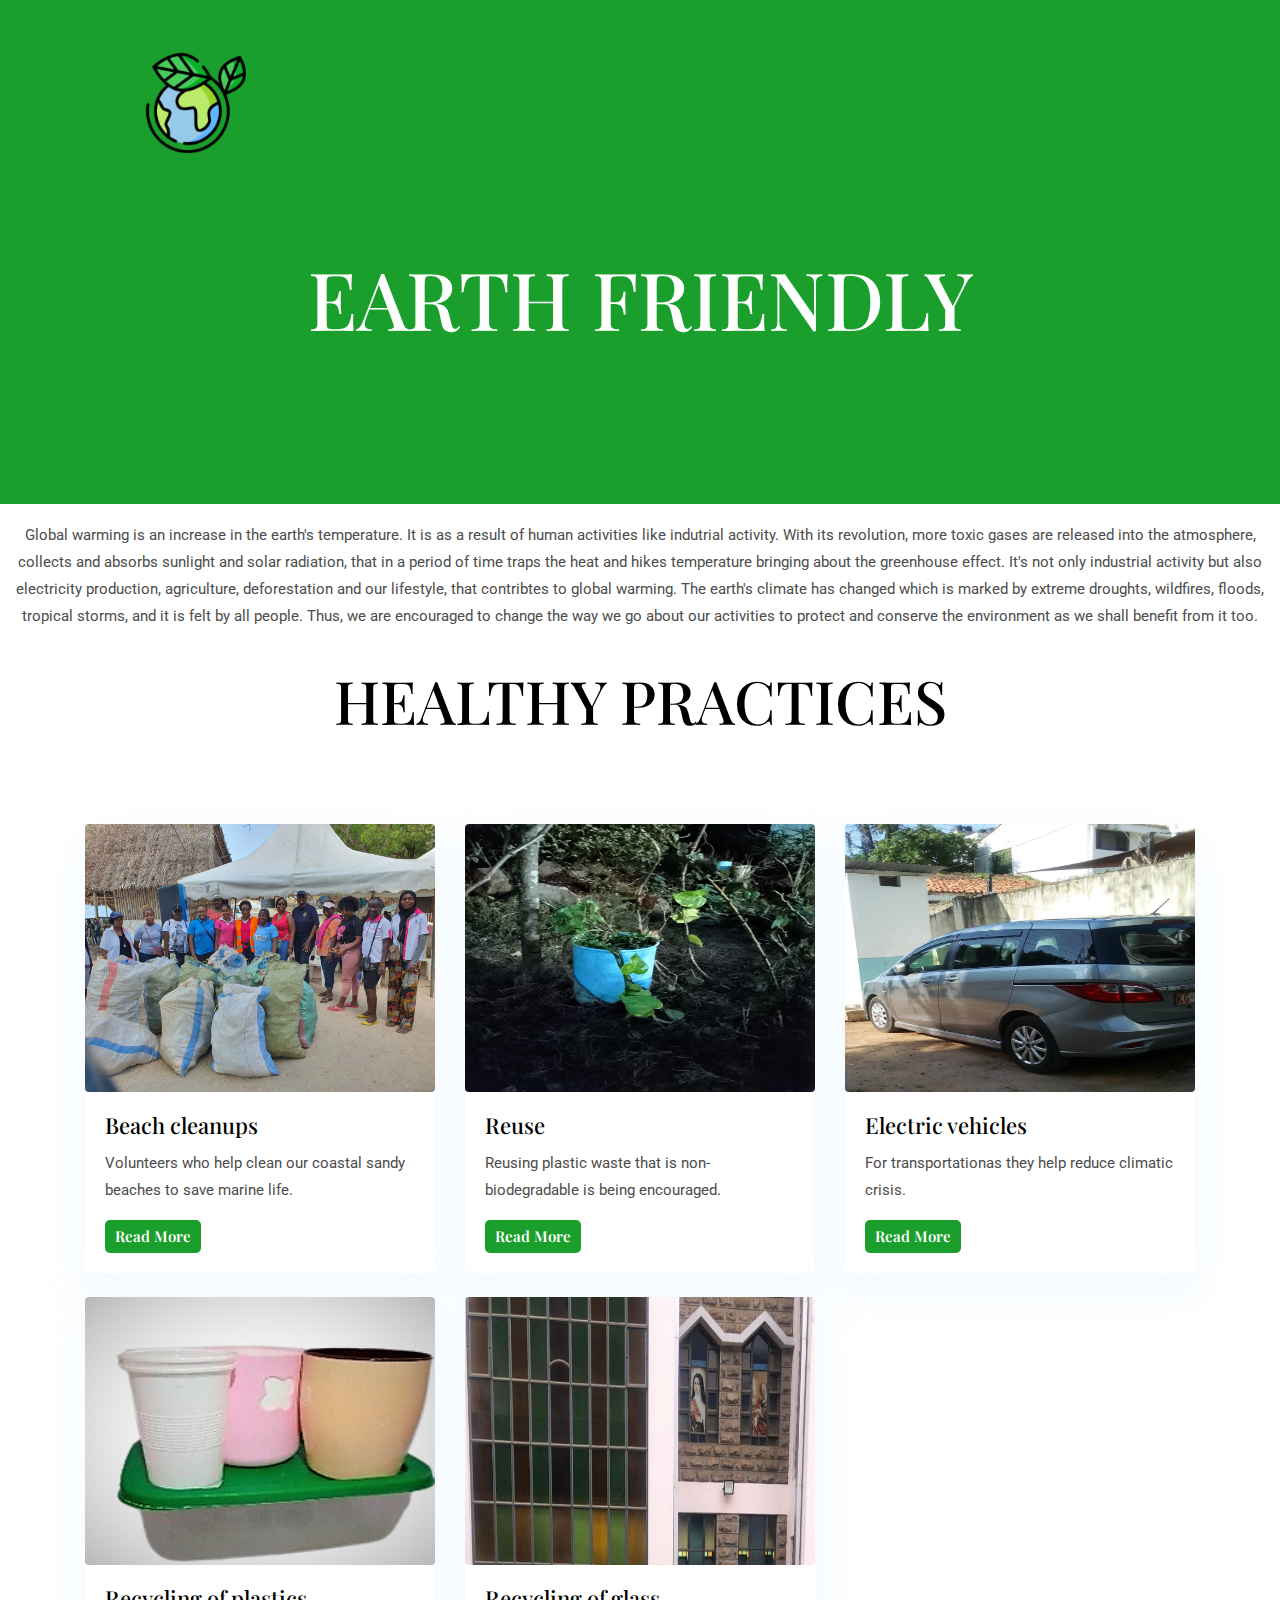
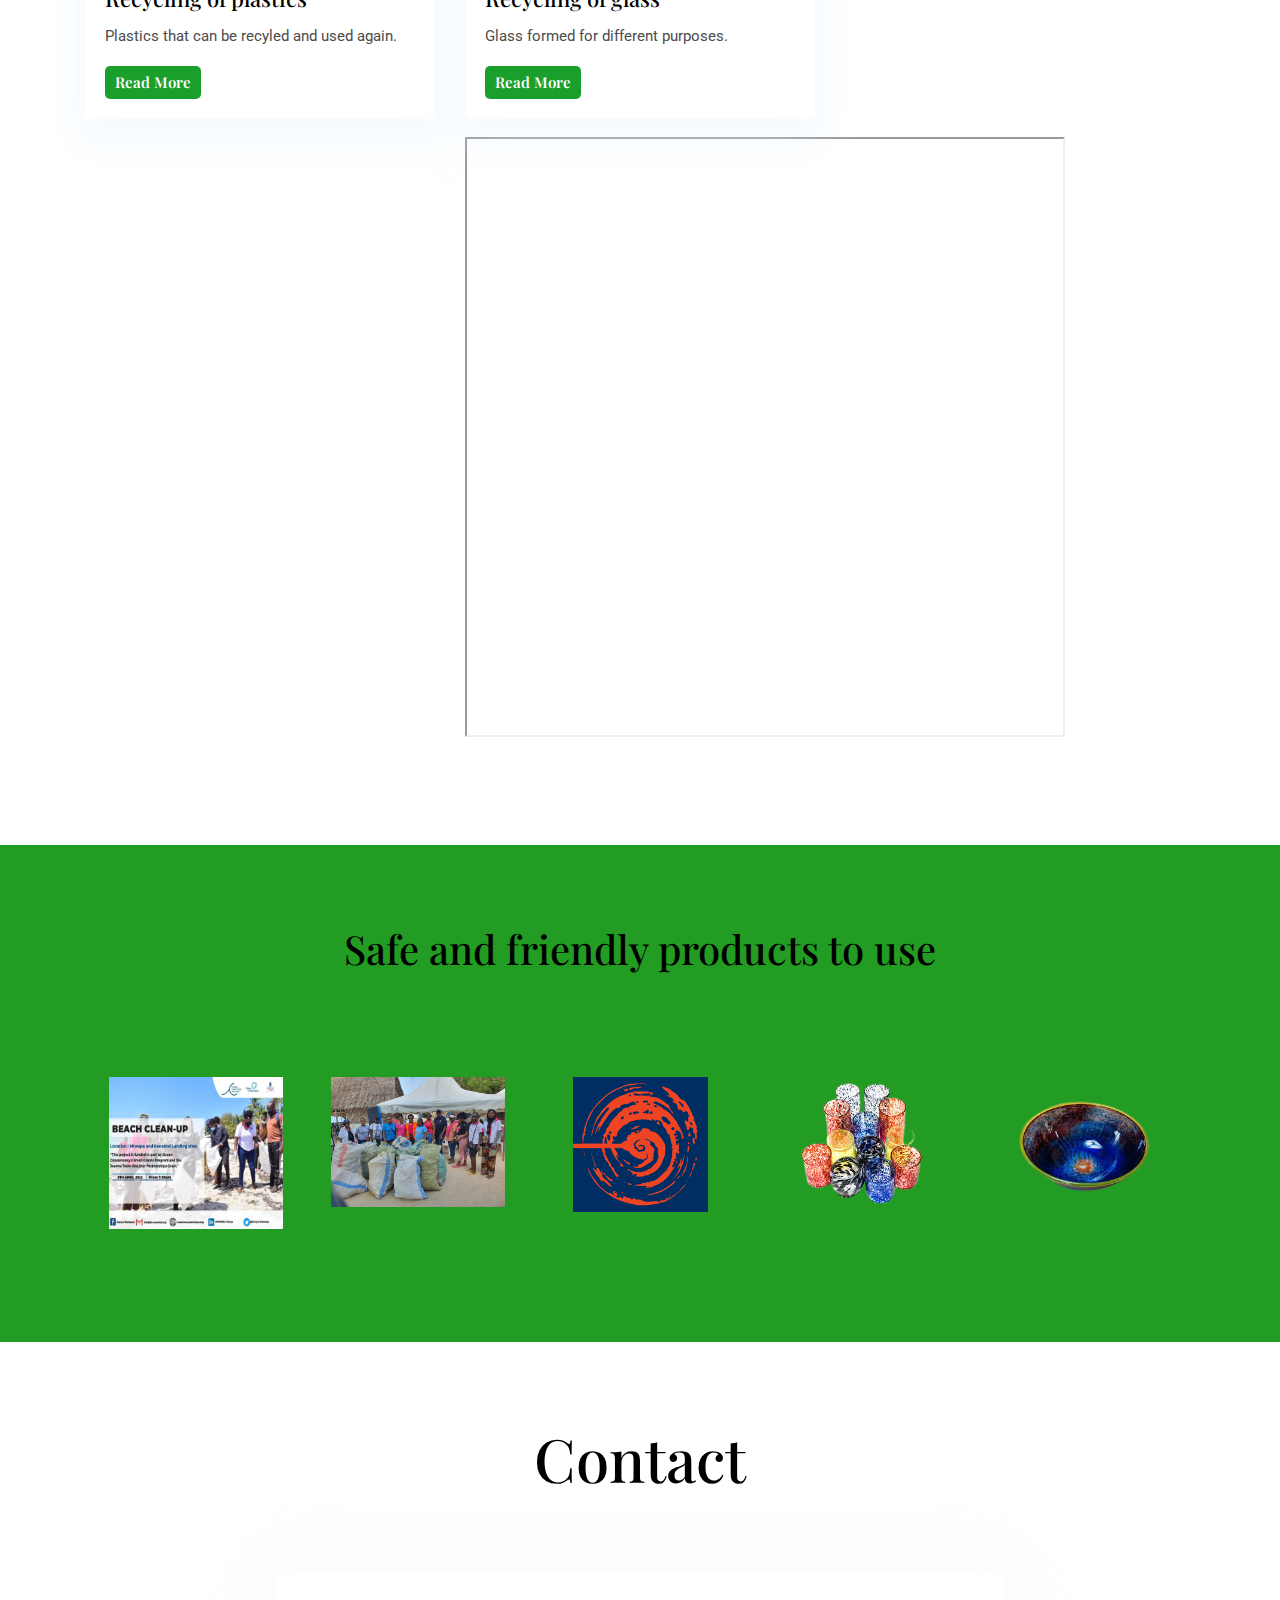
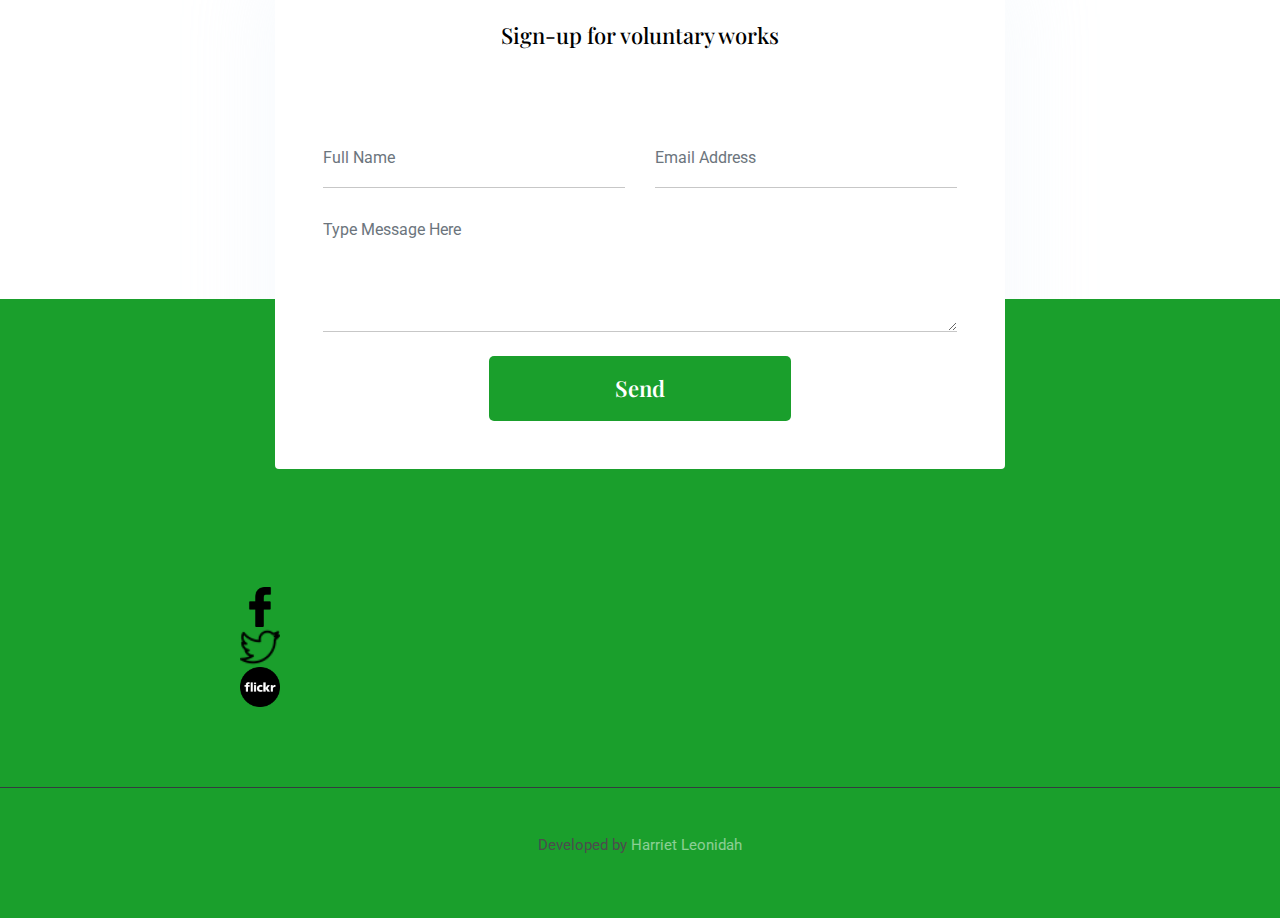
==== commit 5470ba7d: "Update index.html" ====
--- a/index.html
+++ b/index.html
@@ -55,7 +55,7 @@
   <div class="container">
     <div class="row">
       <div class="col-12 text-center">
-        <h1 class="text-white font-tertiary">EARHT FRIENDLY</h1>
+        <h1 class="text-white font-tertiary">EARTH FRIENDLY</h1>
       </div>
     </div>
   </div>
@@ -254,4 +254,4 @@
 <script src="js/script.js"></script>
 
 </body>
-</html>+</html>
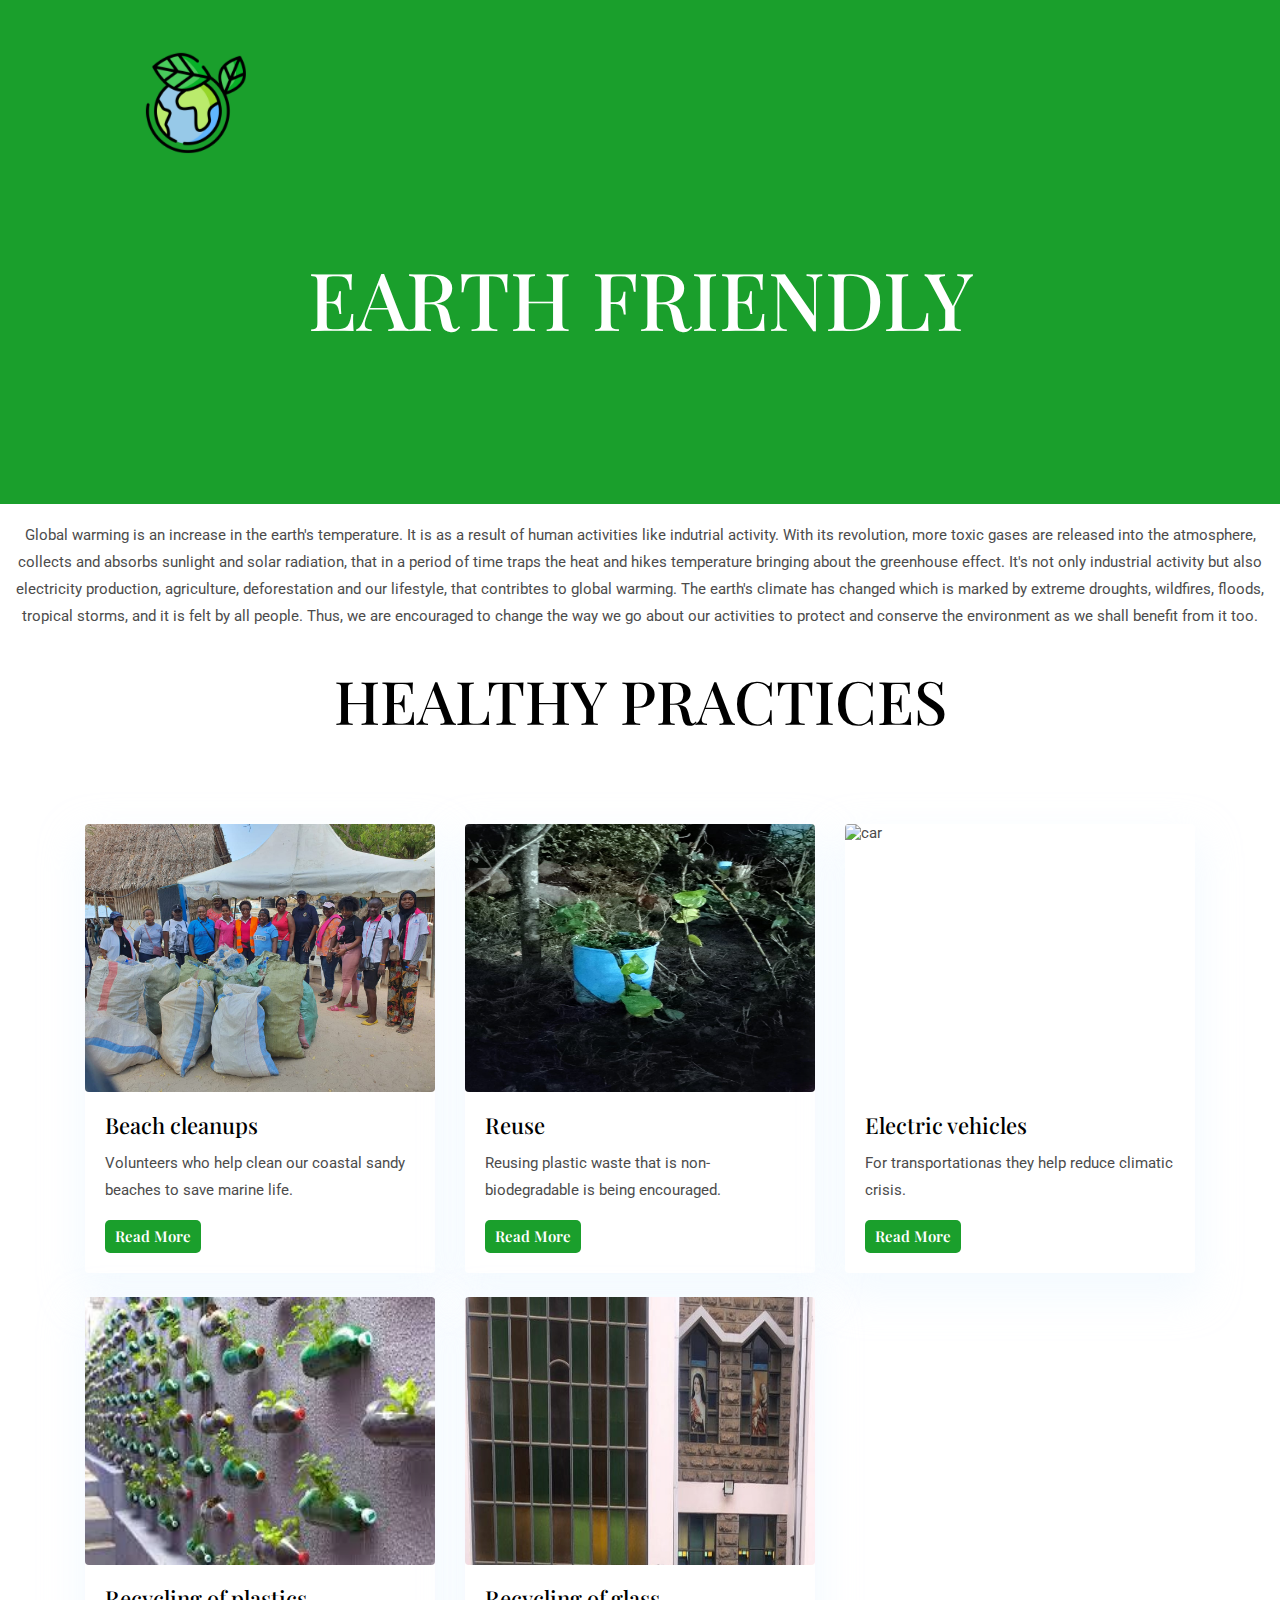
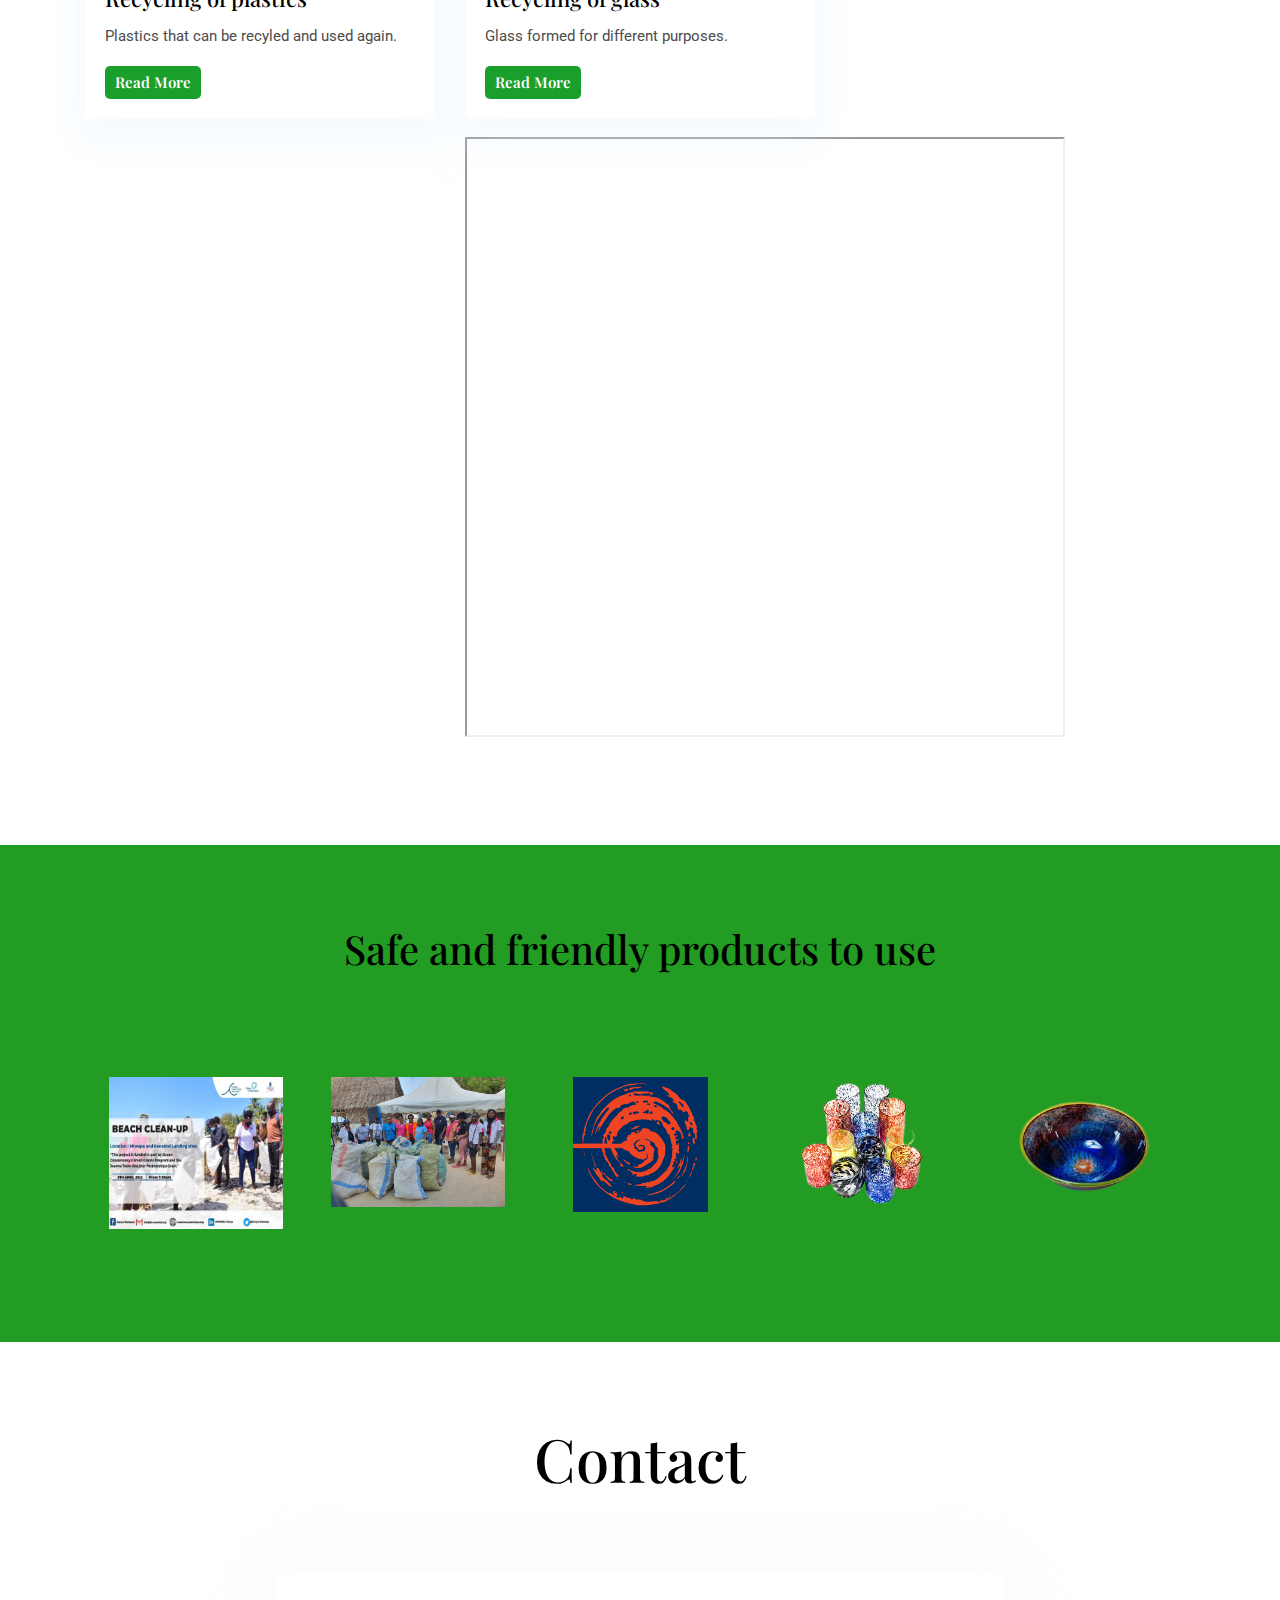
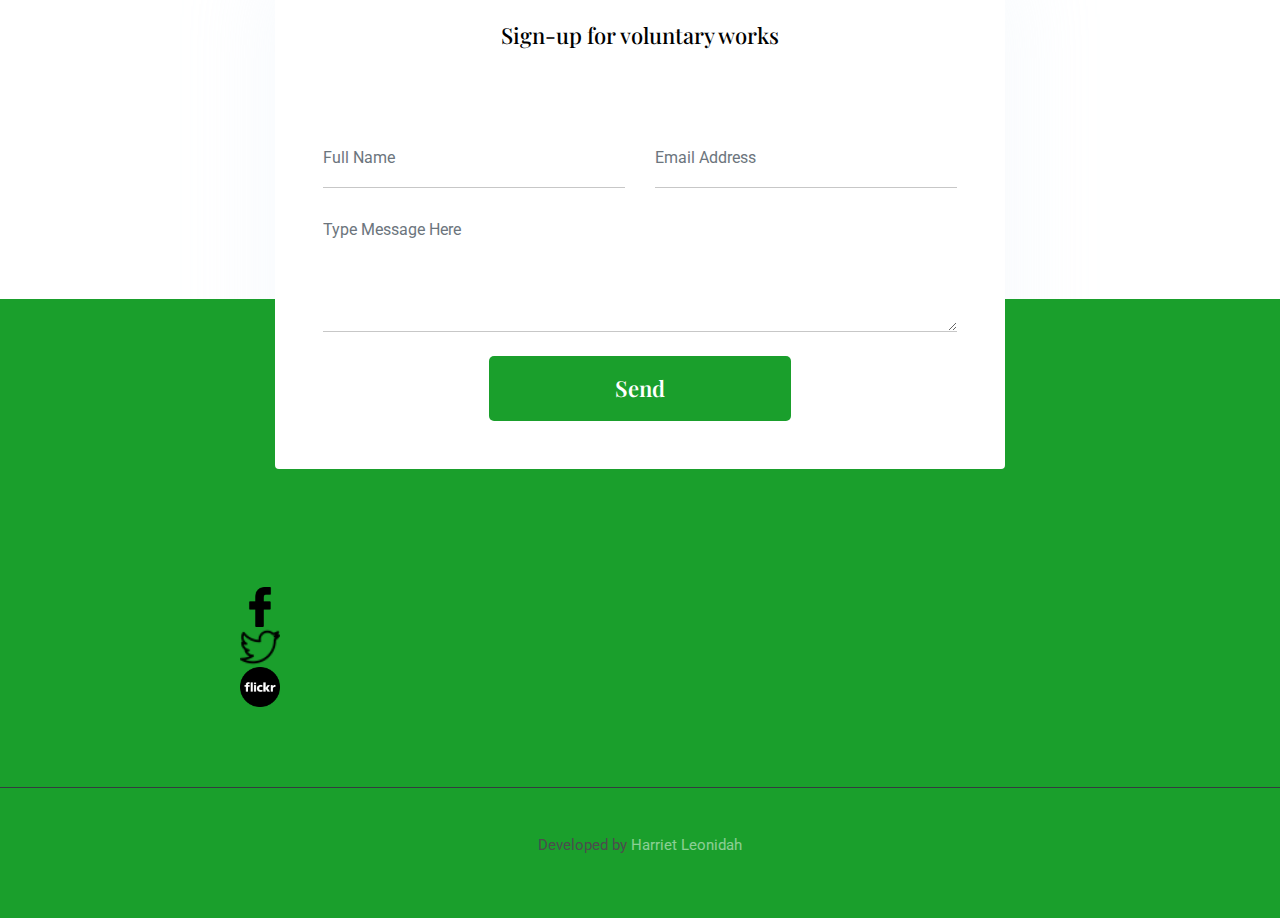
==== commit d4e414c3: "Add files via upload" ====
--- a/index.html
+++ b/index.html
@@ -51,7 +51,7 @@
 </header>
 
 <!-- page title -->
-<section class="page-title bg-primary position-relative" style="background-color: rgb(34, 156, 34);">
+<section class="page-title bg-primary position-relative">
   <div class="container">
     <div class="row">
       <div class="col-12 text-center">
@@ -100,7 +100,7 @@
       </div>
       <div class="col-lg-4 col-sm-6 mb-4">
         <article class="card shadow">
-          <img class="rounded card-img-top" src="project/car.jpg" alt="car" height="268">
+          <img class="rounded card-img-top" src="project/electric car.jpg" alt="car" height="268">
           <div class="card-body">
             <h4 class="card-title"><a class="text-dark" href="electric.html">Electric vehicles</a>
             </h4>
@@ -111,7 +111,7 @@
       </div>
       <div class="col-lg-4 col-sm-6 mb-4">
         <article class="card shadow">
-          <img class="rounded card-img-top" src="project/usable.png" alt="usable" height="268">
+          <img class="rounded card-img-top" src="project/plastic.jpg" alt="usable" height="268">
           <div class="card-body">
             <h4 class="card-title"><a class="text-dark" href="plastic.html">Recycling of plastics</a>
             </h4>
@@ -254,4 +254,4 @@
 <script src="js/script.js"></script>
 
 </body>
-</html>
+</html>